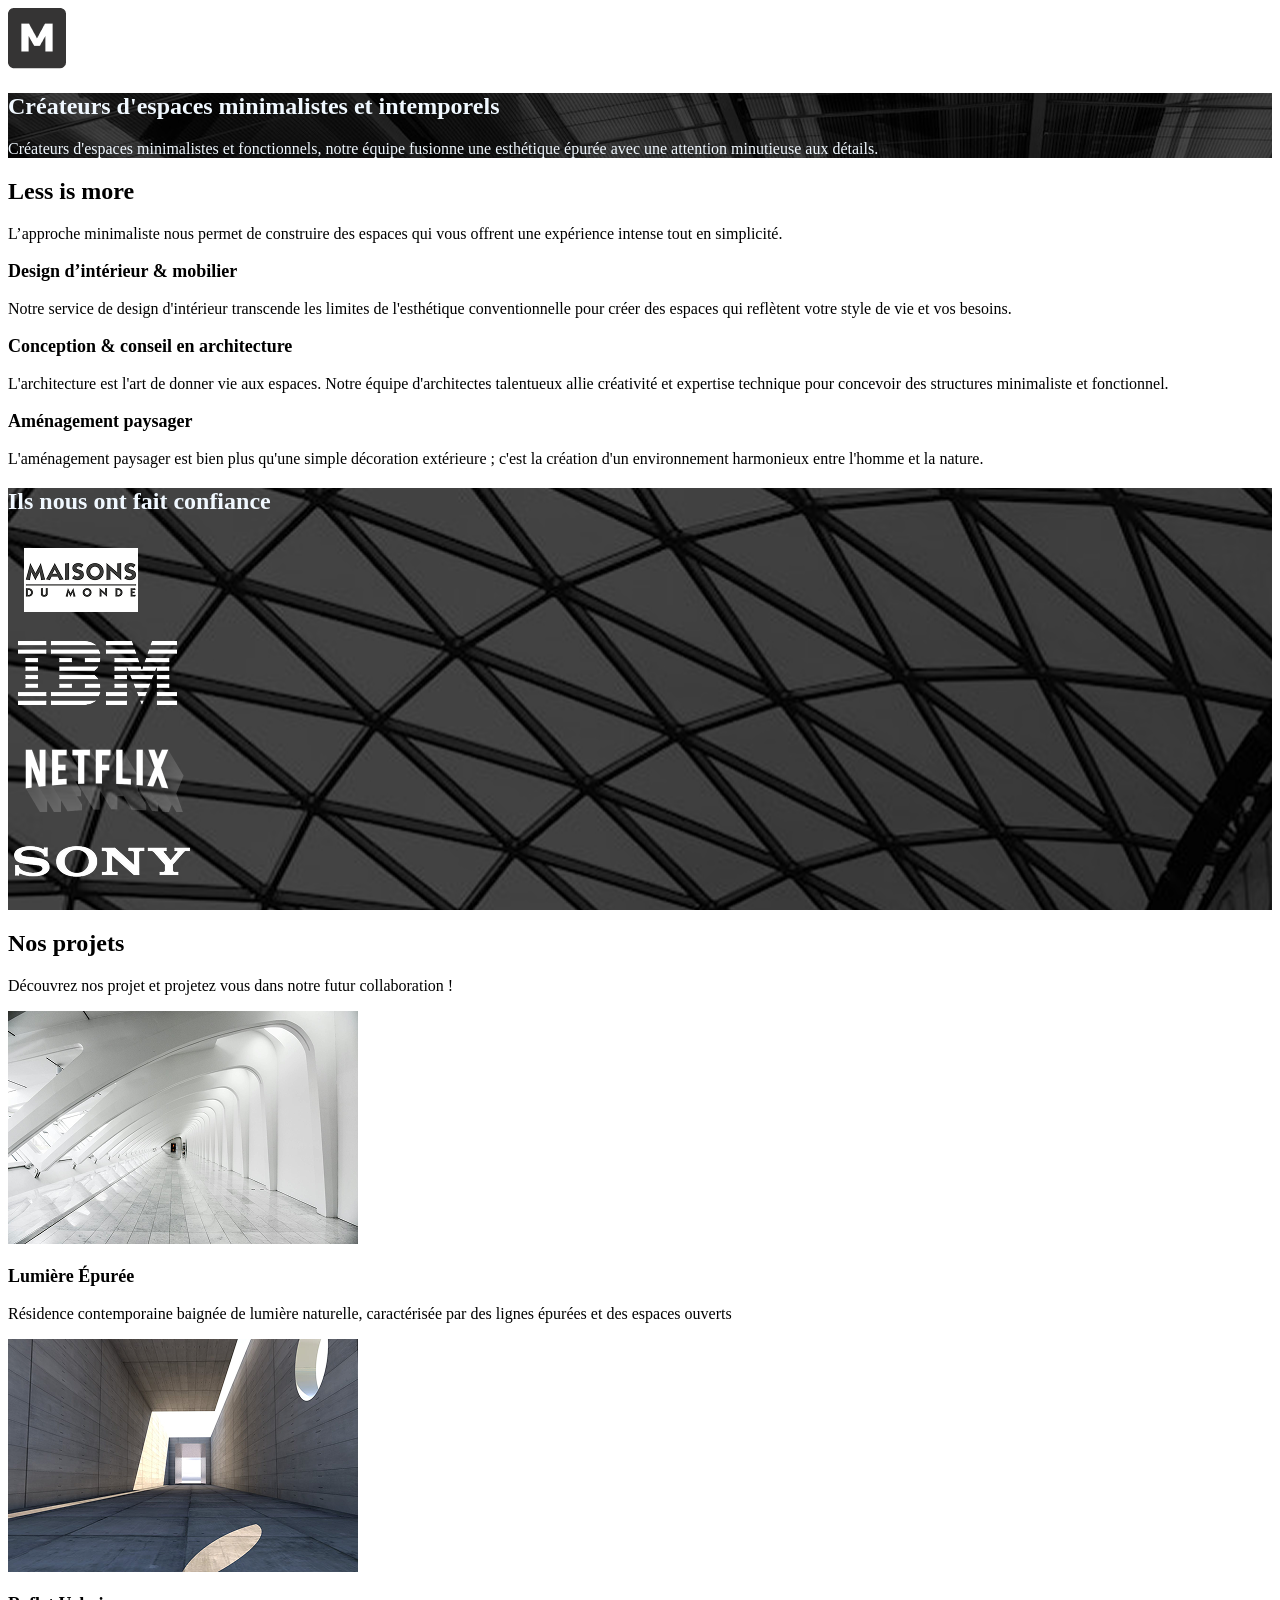
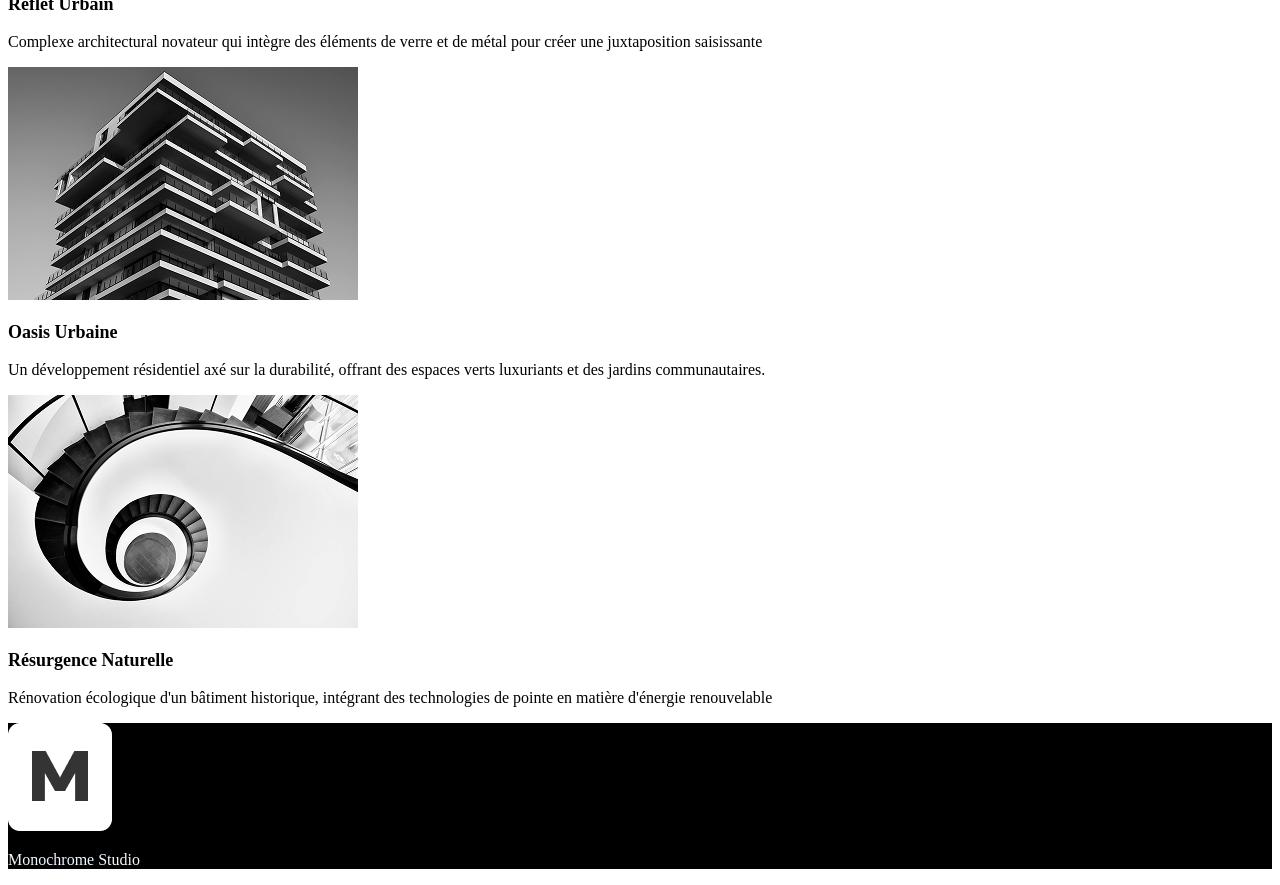
==== index.html @ 1856b346 "structure html" ====
<!DOCTYPE html>
<html lang="en">
<head>
    <meta charset="UTF-8">
    <meta name="viewport" content="width=device-width, initial-scale=1.0">
    <title>Document</title>
    <link rel="stylesheet" href="style.css">
</head>
<body>
    <header>
<img src="asset/logo-black.png" alt="">
<nav>
    <a href=""></a>
    <a href=""></a>
    <a href=""></a>
    <a href=""></a>
</nav>

    </header>

    <main>
        <!--1-->
 <section class="fond-image1">
        <h2 class="blanc">Créateurs d'espaces minimalistes et intemporels</h2>
        <p class="blanc">Créateurs d'espaces minimalistes et fonctionnels, notre équipe fusionne  une esthétique épurée avec une attention minutieuse aux détails.</p>
</section>
<!--2-->
<section>
<h2>Less is more</h2>
<p>L’approche minimaliste nous permet de construire des espaces qui vous offrent une expérience intense tout en simplicité.</p>
<div>
    <h3>Design d’intérieur & mobilier</h3>
    <p>Notre service de design d'intérieur transcende les limites de  l'esthétique conventionnelle pour créer des espaces qui reflètent votre  style de vie et vos besoins. </p>
    <a href=""></a>
</div>
<div>
    <h3>Conception & conseil en architecture</h3>
    <p>L'architecture est l'art de donner vie aux espaces. Notre équipe  d'architectes talentueux allie créativité et expertise technique pour  concevoir des structures minimaliste et fonctionnel.</p>
    <a href=""></a>
</div>
<div>
    <h3>Aménagement paysager</h3>
    <p>L'aménagement paysager est bien plus qu'une simple décoration extérieure  ; c'est la création d'un environnement harmonieux entre l'homme et la  nature. </p>
    <a href=""></a>
</div>
</section>
<!--3-->
<section class="fond-image2">
    <h2 class="blanc">Ils nous ont fait confiance</h2>
    <div>
        <img src="asset/maison-du-monde.png" alt="">
    </div>
    <div>
        <img src="asset/ibm.png" alt="">
    </div>
    <div>
        <img src="asset/netflix.png" alt="">
    </div>
    <div>
        <img src="asset/sony.png" alt="">
    </div>
    <a href=""></a>
</section>
<!--4-->
<section>
<h2>Nos projets</h2>
<p>Découvrez nos projet et projetez vous dans notre futur collaboration !</p>
<div>
    <img src="asset/img-galerie-1.png" alt="">
    <h3>Lumière Épurée</h3>
    <p>Résidence contemporaine baignée de lumière naturelle, caractérisée par des lignes épurées et des espaces ouverts</p>
</div>
<div>
    <img src="asset/img-galerie-2.png" alt="">
    <h3>Reflet Urbain</h3>
    <p>Complexe architectural novateur qui intègre des éléments de verre et de métal pour créer une juxtaposition saisissante</p>
</div>
<div>
    <img src="asset/img-galerie-3.png" alt="">
    <h3>Oasis Urbaine</h3>
    <p>Un développement résidentiel axé sur la durabilité, offrant des espaces verts luxuriants et des jardins communautaires.</p>
</div>
<div>
    <img src="asset/img-galerie-4.png" alt="">
    <h3>Résurgence Naturelle</h3>
    <p>Rénovation écologique d'un bâtiment historique, intégrant des technologies de pointe en matière d'énergie renouvelable</p>
</div>
</section>
    </main>

    <footer>
<img src="asset/logo-white.png" alt="">
<p class="blanc">Monochrome Studio</p>
<a href=""></a>
    </footer>
</body>
</html>
---- style.css ----
.blanc{
    color: aliceblue;
}
h3{
font-size: large;
}
.fond-image1{
    background-image: url(asset/bg-image-hero.png);
}
.fond-image2{
    background-image: url(asset/bg-image-2.png);
}
footer{
    background-color: black;
}
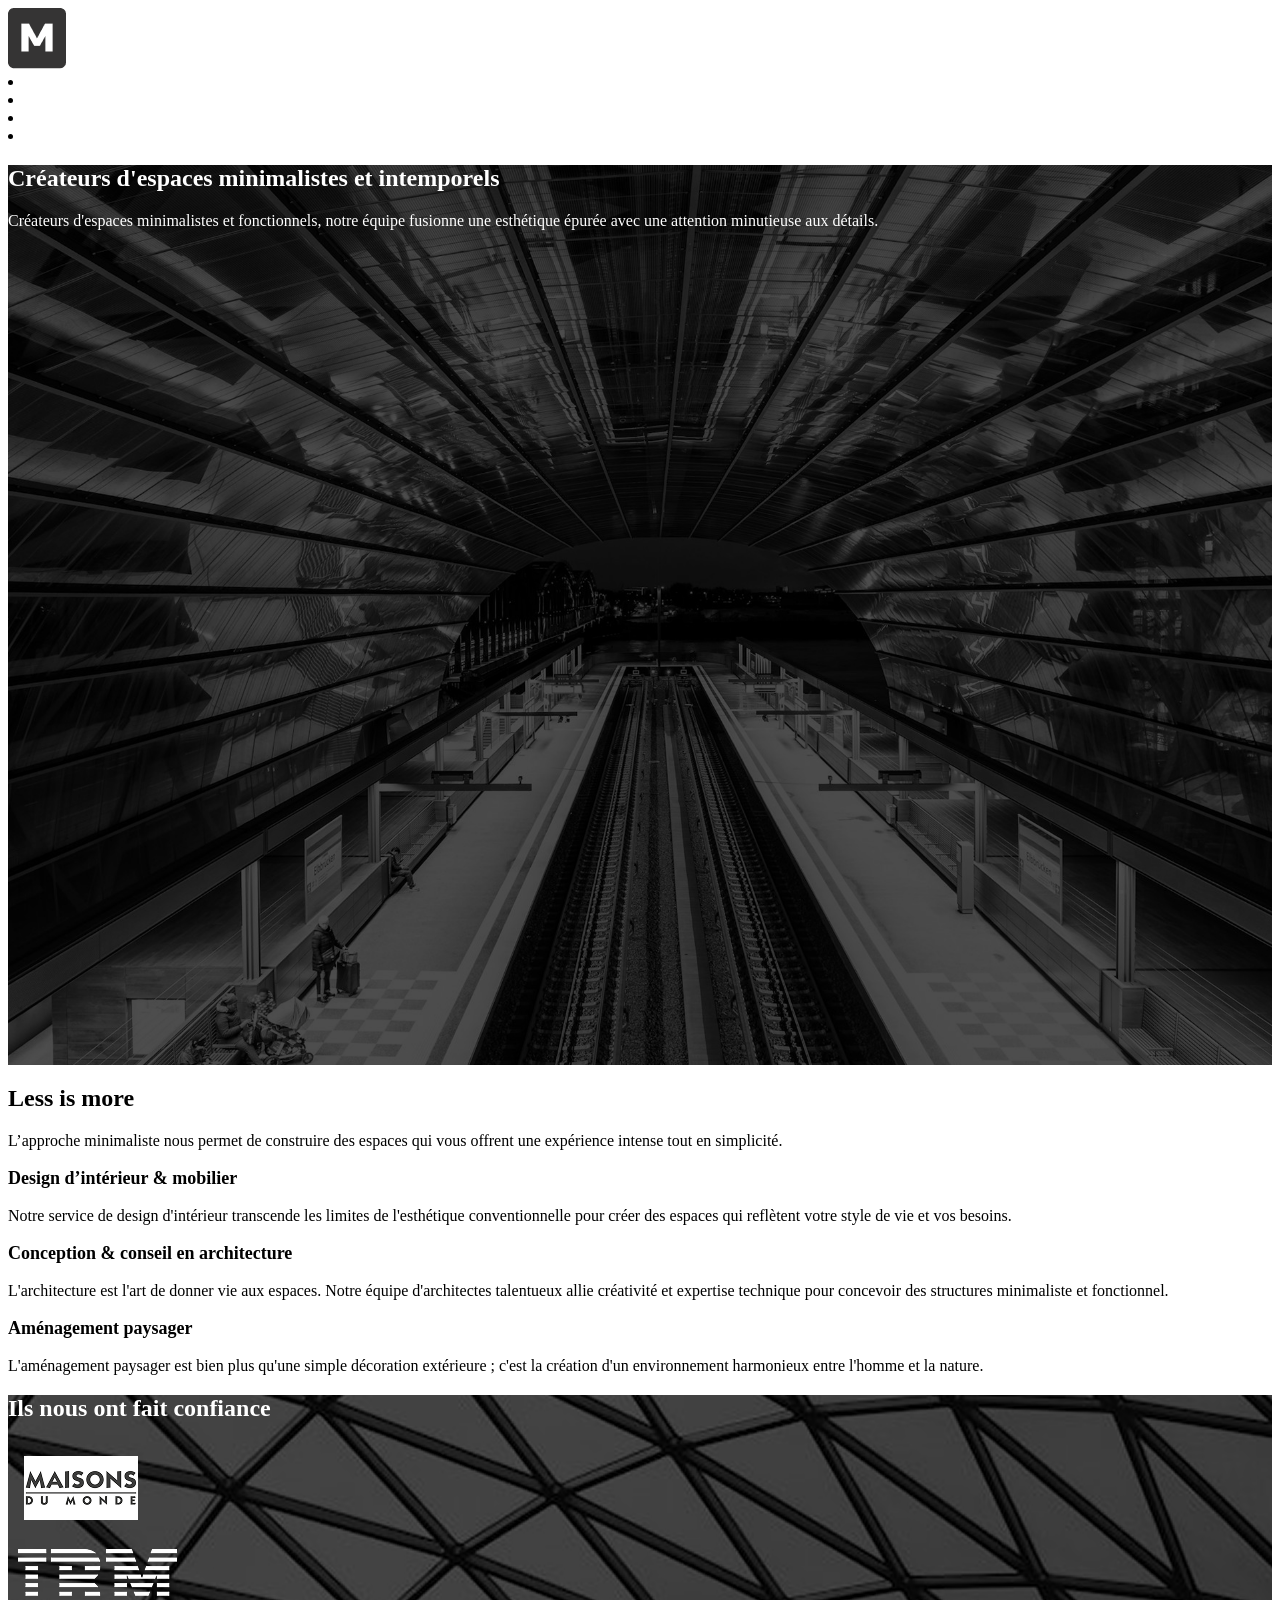
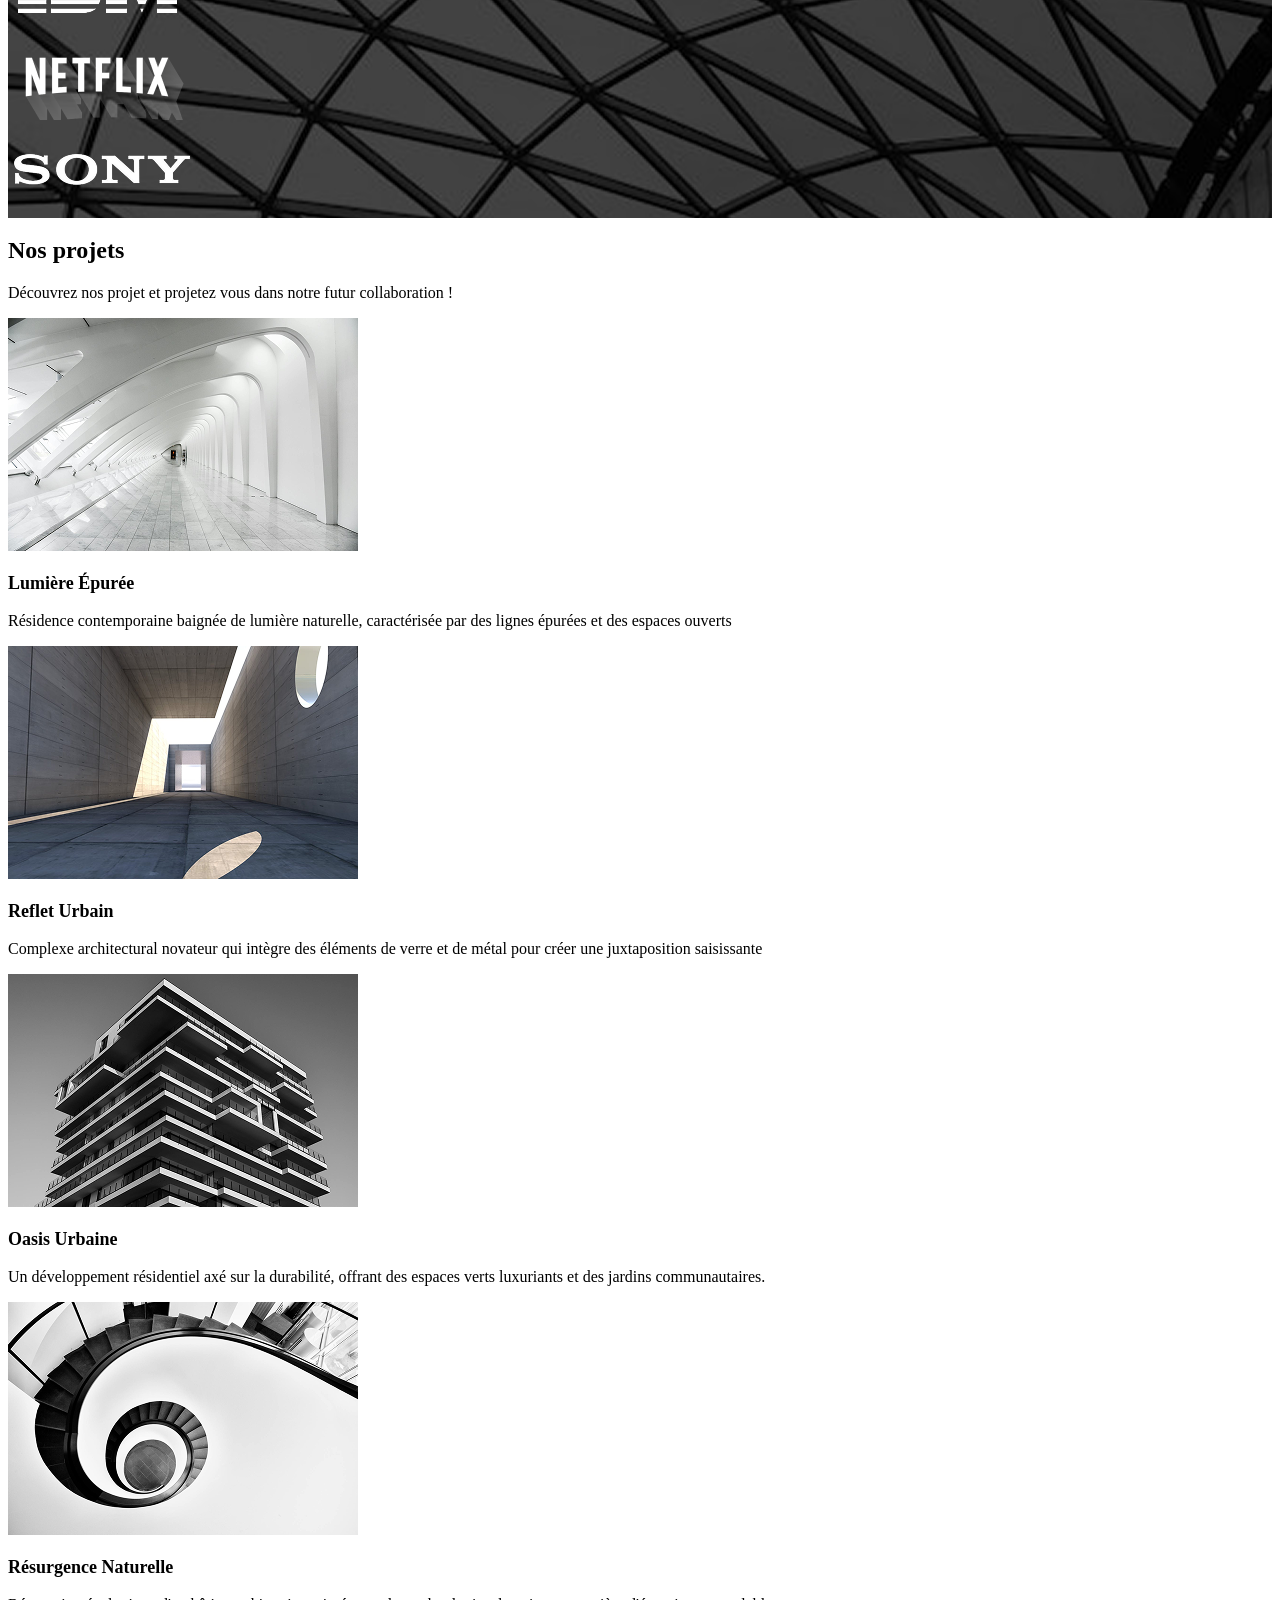
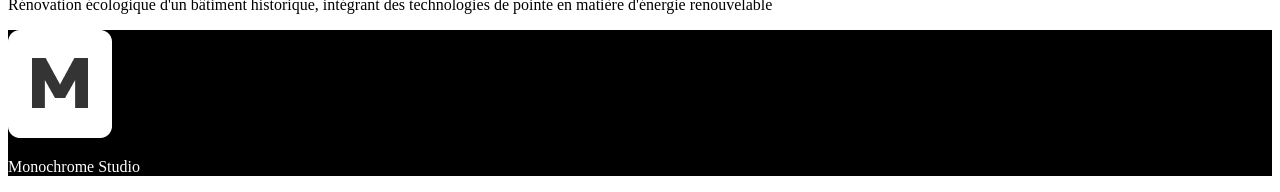
==== commit 26bf98d5: "deuxieme page" ====
--- a/index.html
+++ b/index.html
@@ -10,10 +10,10 @@
     <header>
 <img src="asset/logo-black.png" alt="">
 <nav>
-    <a href=""></a>
-    <a href=""></a>
-    <a href=""></a>
-    <a href=""></a>
+    <li><a href=""></a></li>
+   <li><a href=""></a></li>
+    <li><a href=""></a></li>
+   <li><a href=""></a></li>
 </nav>
 
     </header>
@@ -66,7 +66,9 @@
 <h2>Nos projets</h2>
 <p>Découvrez nos projet et projetez vous dans notre futur collaboration !</p>
 <div>
+    <a href="lumiereEpuree.html" target="_blank">
     <img src="asset/img-galerie-1.png" alt="">
+    </a>
     <h3>Lumière Épurée</h3>
     <p>Résidence contemporaine baignée de lumière naturelle, caractérisée par des lignes épurées et des espaces ouverts</p>
 </div>
--- a/style.css
+++ b/style.css
@@ -1,11 +1,14 @@
 .blanc{
-    color: aliceblue;
+    color: white;
 }
 h3{
 font-size: large;
 }
 .fond-image1{
     background-image: url(asset/bg-image-hero.png);
+    background-size: cover;
+    background-repeat: no-repeat;
+    height: 100vh;/*100% de la hauteur de l'écran*/
 }
 .fond-image2{
     background-image: url(asset/bg-image-2.png);
@@ -13,3 +16,4 @@
 footer{
     background-color: black;
 }
+
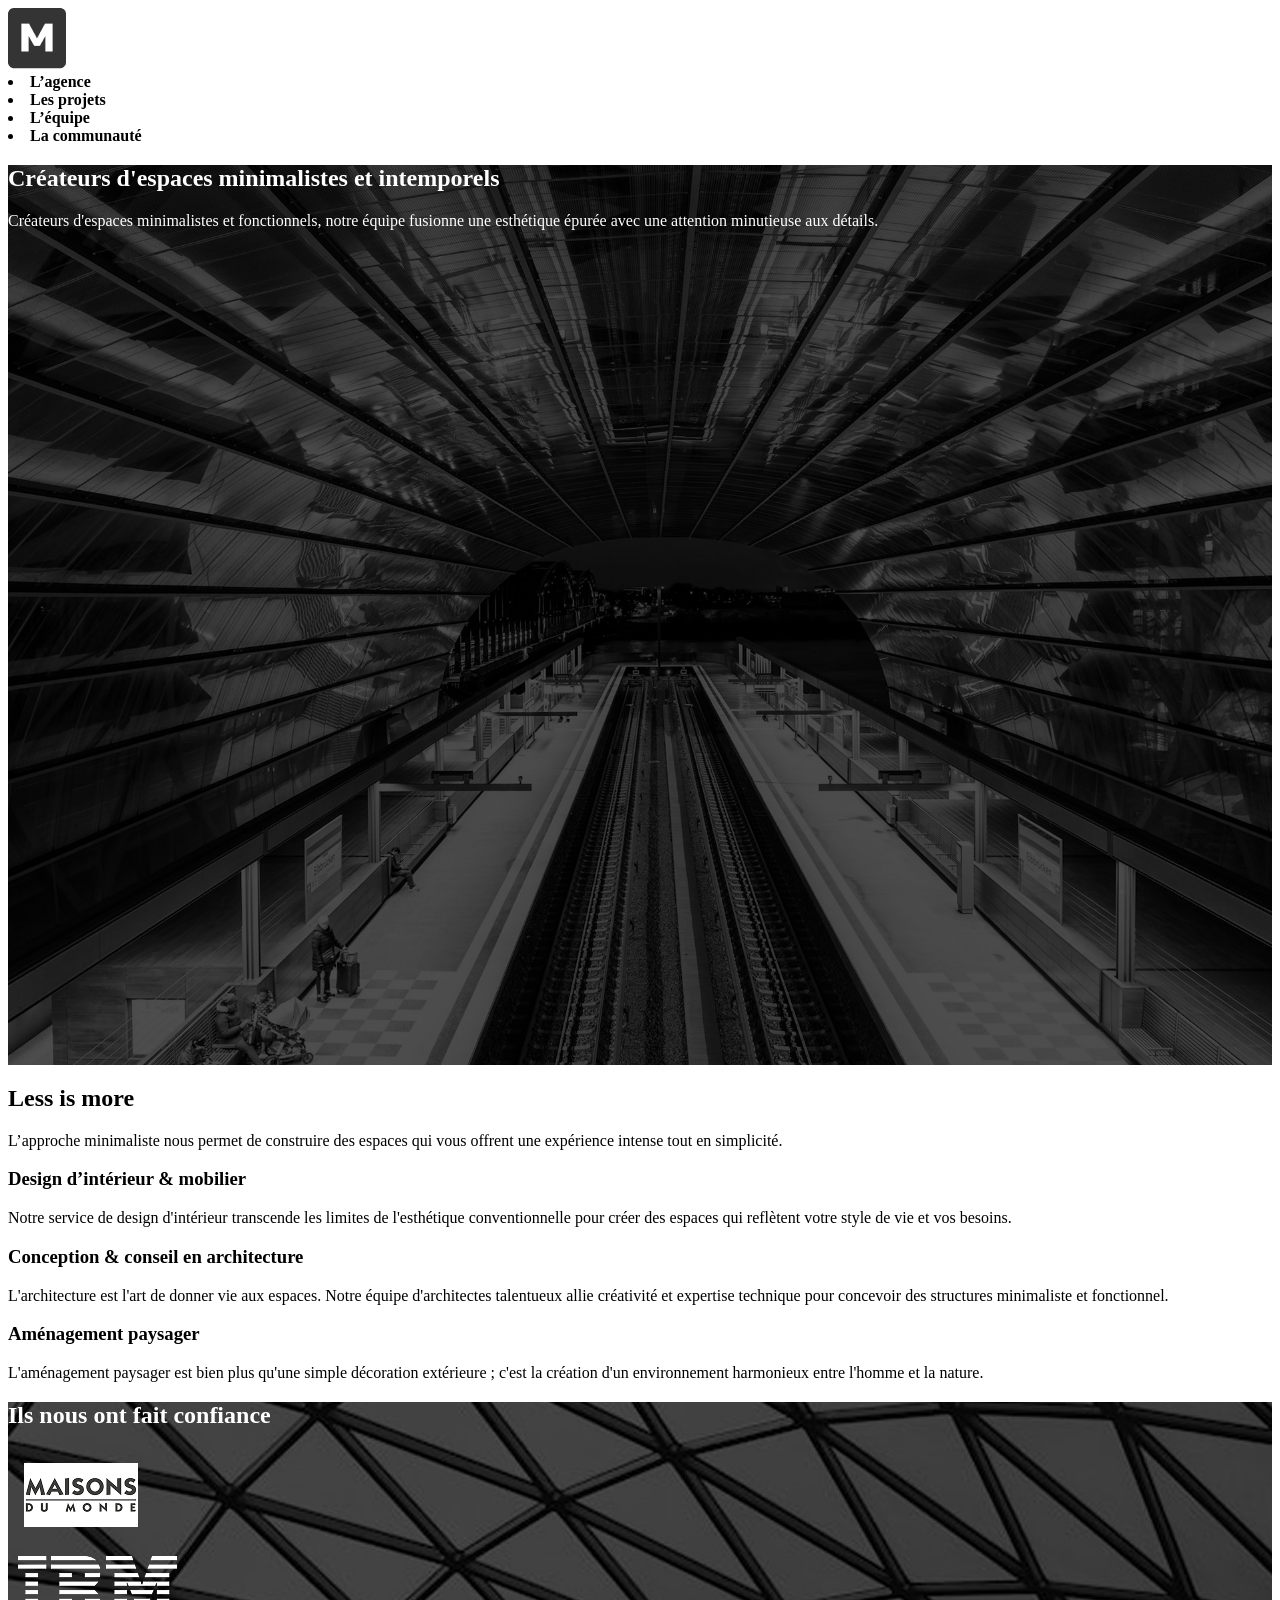
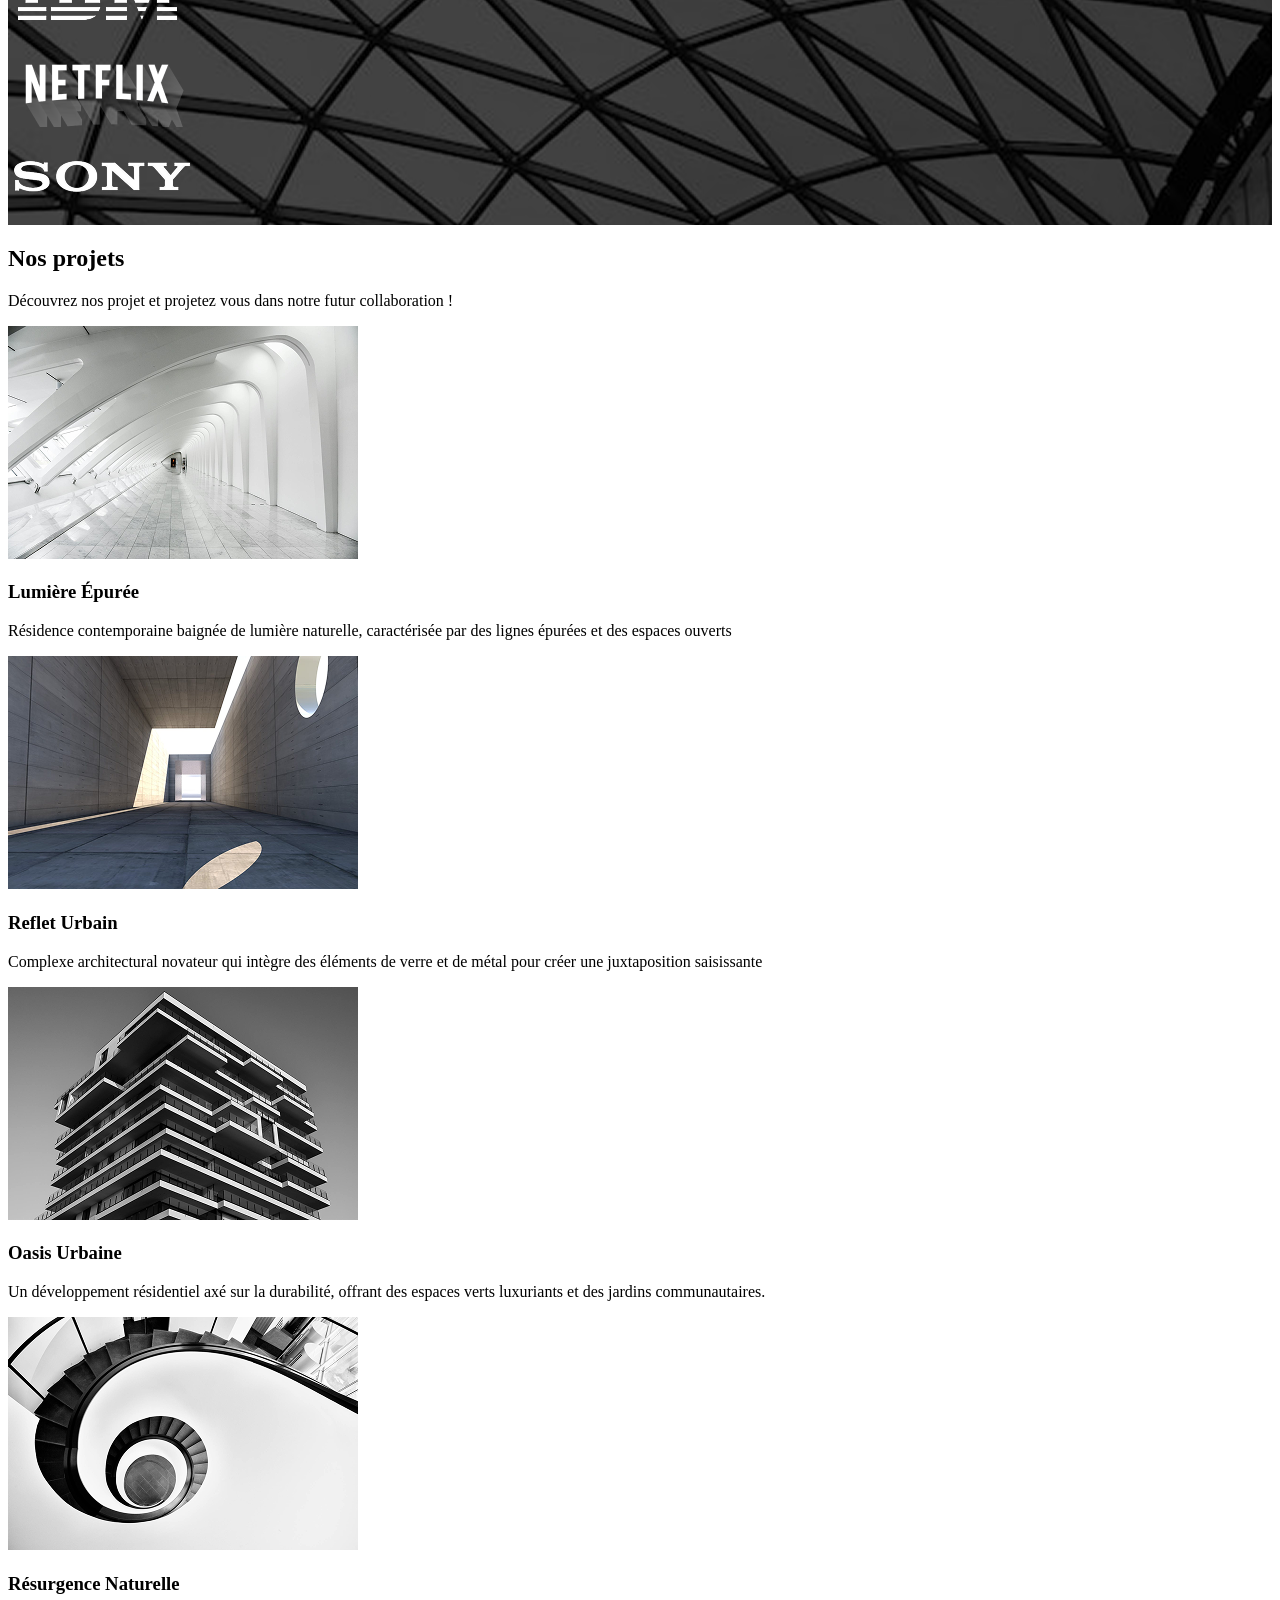
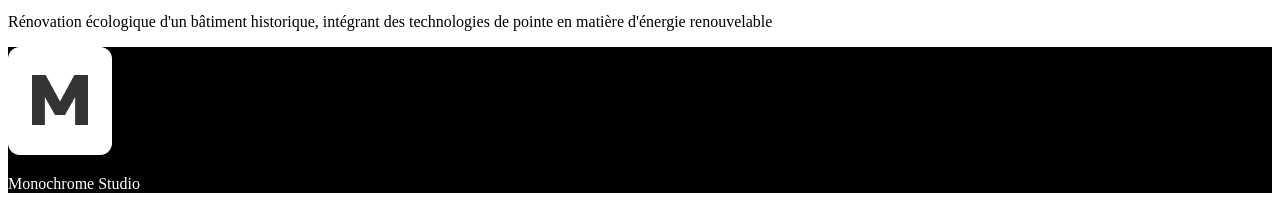
==== commit 37c14c08: "mis a jour 01/04/2026 12h44" ====
--- a/index.html
+++ b/index.html
@@ -7,24 +7,28 @@
     <link rel="stylesheet" href="style.css">
 </head>
 <body>
+    <!--en-tête-->
     <header>
 <img src="asset/logo-black.png" alt="">
 <nav>
-    <li><a href=""></a></li>
-   <li><a href=""></a></li>
-    <li><a href=""></a></li>
-   <li><a href=""></a></li>
+    <li><a href="" class="lien-noir">L’agence</a></li>
+   <li><a href="#projet" class="lien-noir">Les projets</a></li>
+    <li><a href=""class="lien-noir">L’équipe</a></li>
+   <li><a href=""class="lien-noir">La communauté</a></li>
 </nav>
 
     </header>
 
+<!--corps principal-->
     <main>
-        <!--1-->
+
+        <!--premiére section (1)-->
  <section class="fond-image1">
         <h2 class="blanc">Créateurs d'espaces minimalistes et intemporels</h2>
         <p class="blanc">Créateurs d'espaces minimalistes et fonctionnels, notre équipe fusionne  une esthétique épurée avec une attention minutieuse aux détails.</p>
 </section>
-<!--2-->
+
+<!--deuxiéme section (2)-->
 <section>
 <h2>Less is more</h2>
 <p>L’approche minimaliste nous permet de construire des espaces qui vous offrent une expérience intense tout en simplicité.</p>
@@ -44,7 +48,7 @@
     <a href=""></a>
 </div>
 </section>
-<!--3-->
+<!--troisiéme section (3)-->
 <section class="fond-image2">
     <h2 class="blanc">Ils nous ont fait confiance</h2>
     <div>
@@ -61,9 +65,10 @@
     </div>
     <a href=""></a>
 </section>
-<!--4-->
+
+<!--quatriéme section (4)-->
 <section>
-<h2>Nos projets</h2>
+<h2 id="projet">Nos projets</h2>
 <p>Découvrez nos projet et projetez vous dans notre futur collaboration !</p>
 <div>
     <a href="lumiereEpuree.html" target="_blank">
@@ -90,6 +95,7 @@
 </section>
     </main>
 
+<!--bas de la page-->
     <footer>
 <img src="asset/logo-white.png" alt="">
 <p class="blanc">Monochrome Studio</p>
--- a/style.css
+++ b/style.css
@@ -1,19 +1,36 @@
+/*couleur texte en blanc pour ce qui on un fond noir*/
 .blanc{
     color: white;
 }
+/*mettre en gras les titre h3*/
 h3{
-font-size: large;
+font-weight: 600;
 }
+/*une classe pour mettre une spécifique image en fond et la modifier de taille*/
 .fond-image1{
     background-image: url(asset/bg-image-hero.png);
     background-size: cover;
     background-repeat: no-repeat;
     height: 100vh;/*100% de la hauteur de l'écran*/
 }
+/*une classe pour mettre une spécifique image en fond*/
 .fond-image2{
     background-image: url(asset/bg-image-2.png);
 }
+/*mettre en bas un fond noir*/
 footer{
     background-color: black;
 }
-
+/*modifier la taille de l'image*/
+.image-lumiere
+{
+    width: 100vh;
+}
+/*mettre des lien en noir gras comme une écriture normal*/
+.lien-noir
+{
+    color: black;
+    font-style: normal;
+    text-decoration-line: none;
+    font-weight: 600;
+}
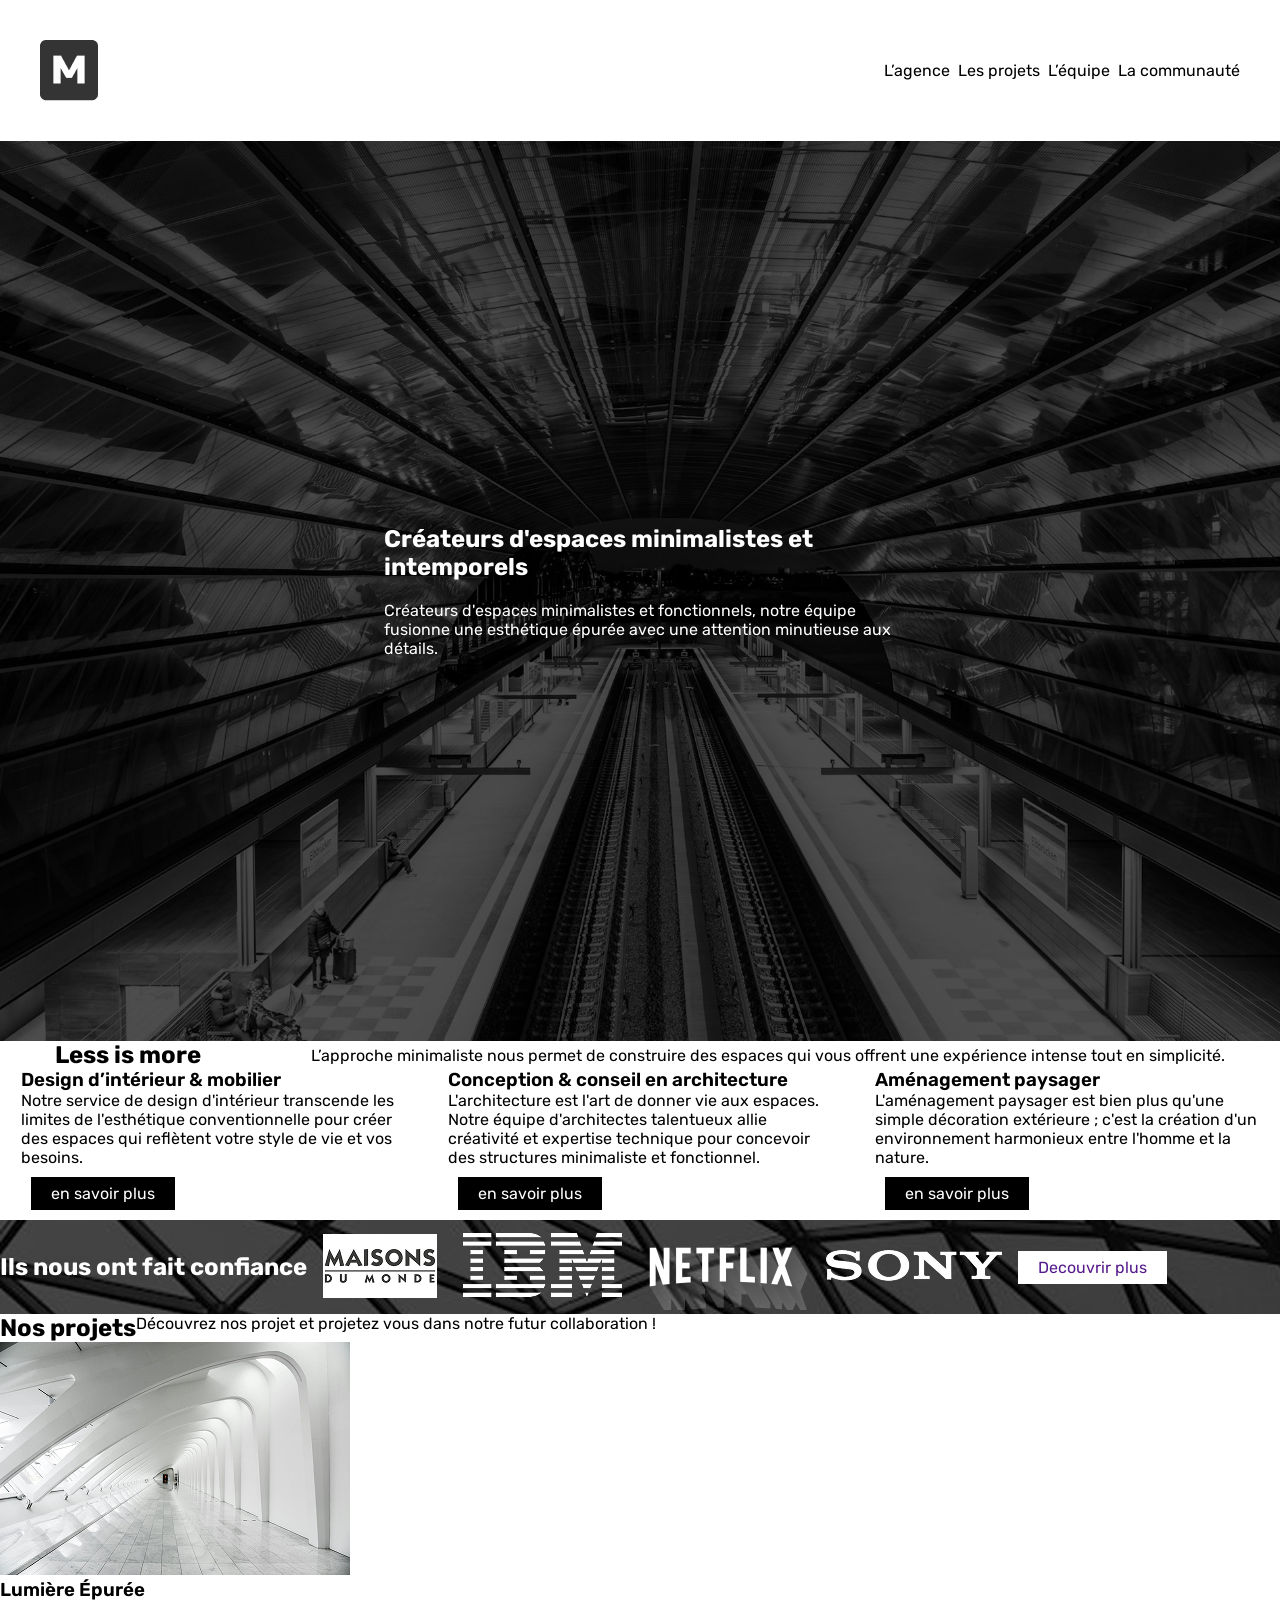
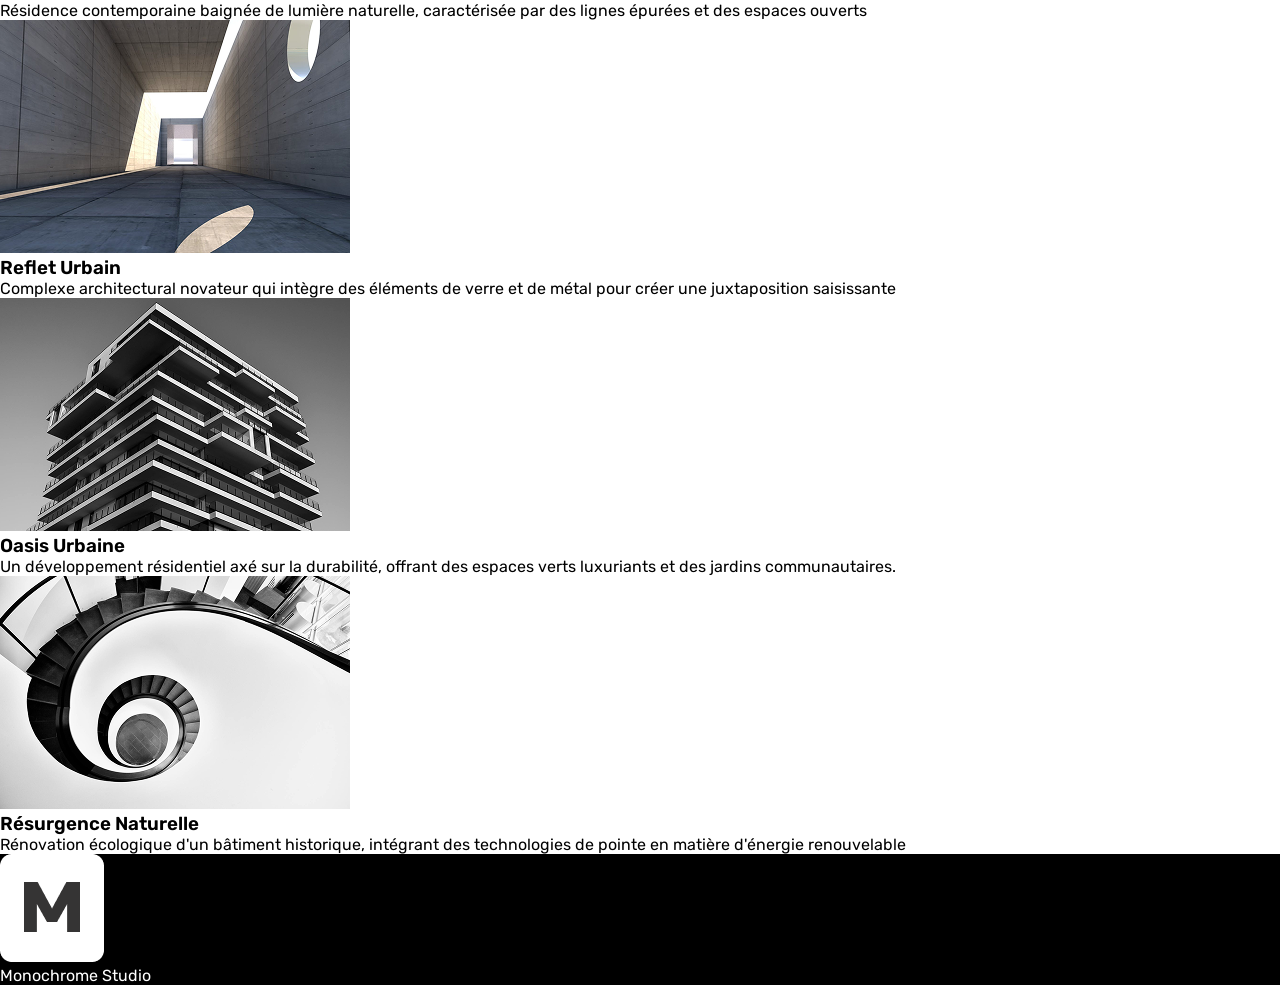
==== commit 137998c9: "maj" ====
--- a/index.html
+++ b/index.html
@@ -8,13 +8,13 @@
 </head>
 <body>
     <!--en-tête-->
-    <header>
+    <header class="flex space-between align-center p-40">
 <img src="asset/logo-black.png" alt="">
-<nav>
-    <li><a href="" class="lien-noir">L’agence</a></li>
-   <li><a href="#projet" class="lien-noir">Les projets</a></li>
-    <li><a href=""class="lien-noir">L’équipe</a></li>
-   <li><a href=""class="lien-noir">La communauté</a></li>
+<nav class="flex gap-8">
+    <a href="" class="black">L’agence</a>
+   <a href="#projet" class="black">Les projets</a>
+    <a href=""class="black">L’équipe</a>
+   <a href=""class="black">La communauté</a>
 </nav>
 
     </header>
@@ -23,51 +23,54 @@
     <main>
 
         <!--premiére section (1)-->
- <section class="fond-image1">
-        <h2 class="blanc">Créateurs d'espaces minimalistes et intemporels</h2>
+ <section class="fond-image1 flex align-center justify-center">
+    <div class="w-40">
+        <h2 class="blanc mb-20">Créateurs d'espaces minimalistes et intemporels</h2>
         <p class="blanc">Créateurs d'espaces minimalistes et fonctionnels, notre équipe fusionne  une esthétique épurée avec une attention minutieuse aux détails.</p>
+    </div>
 </section>
 
 <!--deuxiéme section (2)-->
-<section>
+<section class="flex align-center justify-center space-around">
 <h2>Less is more</h2>
 <p>L’approche minimaliste nous permet de construire des espaces qui vous offrent une expérience intense tout en simplicité.</p>
-<div>
+<div class="w-30">
     <h3>Design d’intérieur & mobilier</h3>
     <p>Notre service de design d'intérieur transcende les limites de  l'esthétique conventionnelle pour créer des espaces qui reflètent votre  style de vie et vos besoins. </p>
-    <a href=""></a>
+    <a href="" class="btn blanc fond-btn-noir"> en savoir plus</a>
 </div>
-<div>
+<div class="w-30">
     <h3>Conception & conseil en architecture</h3>
     <p>L'architecture est l'art de donner vie aux espaces. Notre équipe  d'architectes talentueux allie créativité et expertise technique pour  concevoir des structures minimaliste et fonctionnel.</p>
-    <a href=""></a>
+    <a href="" class="btn blanc fond-btn-noir">en savoir plus</a>
 </div>
-<div>
+<div class="w-30">
     <h3>Aménagement paysager</h3>
     <p>L'aménagement paysager est bien plus qu'une simple décoration extérieure  ; c'est la création d'un environnement harmonieux entre l'homme et la  nature. </p>
-    <a href=""></a>
+    <a href="" class="btn blanc fond-btn-noir">en savoir plus</a>
 </div>
 </section>
+
 <!--troisiéme section (3)-->
-<section class="fond-image2">
+<section class="fond-image2 flex align-center ">
     <h2 class="blanc">Ils nous ont fait confiance</h2>
     <div>
-        <img src="asset/maison-du-monde.png" alt="">
+        <img src="asset/maison-du-monde.png" alt="" class="w-100">
     </div>
     <div>
-        <img src="asset/ibm.png" alt="">
+        <img src="asset/ibm.png" alt=""class="w-100">
     </div>
     <div>
-        <img src="asset/netflix.png" alt="">
+        <img src="asset/netflix.png" alt=""class="w-100">
     </div>
     <div>
-        <img src="asset/sony.png" alt="">
+        <img src="asset/sony.png" alt=""class="w-100">
     </div>
-    <a href=""></a>
+    <a href="" class="btn fond-btn-blanc">Decouvrir plus</a>
 </section>
 
 <!--quatriéme section (4)-->
-<section>
+<section class="flex">
 <h2 id="projet">Nos projets</h2>
 <p>Découvrez nos projet et projetez vous dans notre futur collaboration !</p>
 <div>
--- a/style.css
+++ b/style.css
@@ -1,3 +1,10 @@
+@import url('https://fonts.googleapis.com/css2?family=Rubik:ital,wght@0,300..900;1,300..900&display=swap');
+*{
+    margin: 0;
+    padding: 0;
+    box-sizing: border-box;
+    font-family: "Rubik", sans-serif;
+}
 /*couleur texte en blanc pour ce qui on un fond noir*/
 .blanc{
     color: white;
@@ -33,4 +40,66 @@
     font-style: normal;
     text-decoration-line: none;
     font-weight: 600;
+}
+/*Flex BOX*/
+.flex{
+    display: flex;
+    flex-wrap: wrap;
+}
+.space-between{
+    justify-content: space-between;
+}
+.gap-8{
+    gap: 8px;
+}
+.align-center{
+    align-items: center;
+}
+.justify-center{
+    justify-content: center;
+}
+.space-around{
+    justify-content: space-around;
+}
+.wrap{
+    flex-wrap: wrap;
+}
+/*Texte*/
+a{
+    text-decoration: none;
+}
+.black{
+    color: black;
+}
+/*Marging & Padding*/
+.p-40{
+    padding: 40px;
+}
+.mb-20{
+    margin-bottom: 20px;
+}
+
+/*Taille*/
+.w-40{
+    width: 40%;
+}
+.w-30{
+    width: 30%;
+}
+.w-100{
+    width: 100%;
+}
+
+/*bouton*/
+.btn{
+    padding: 7px 20px;
+    display: inline-block;
+    text-decoration: none;
+    margin: 10px;
+}
+.fond-btn-noir{
+    background-color: black;
+}
+.fond-btn-blanc{
+    background-color: white;
 }
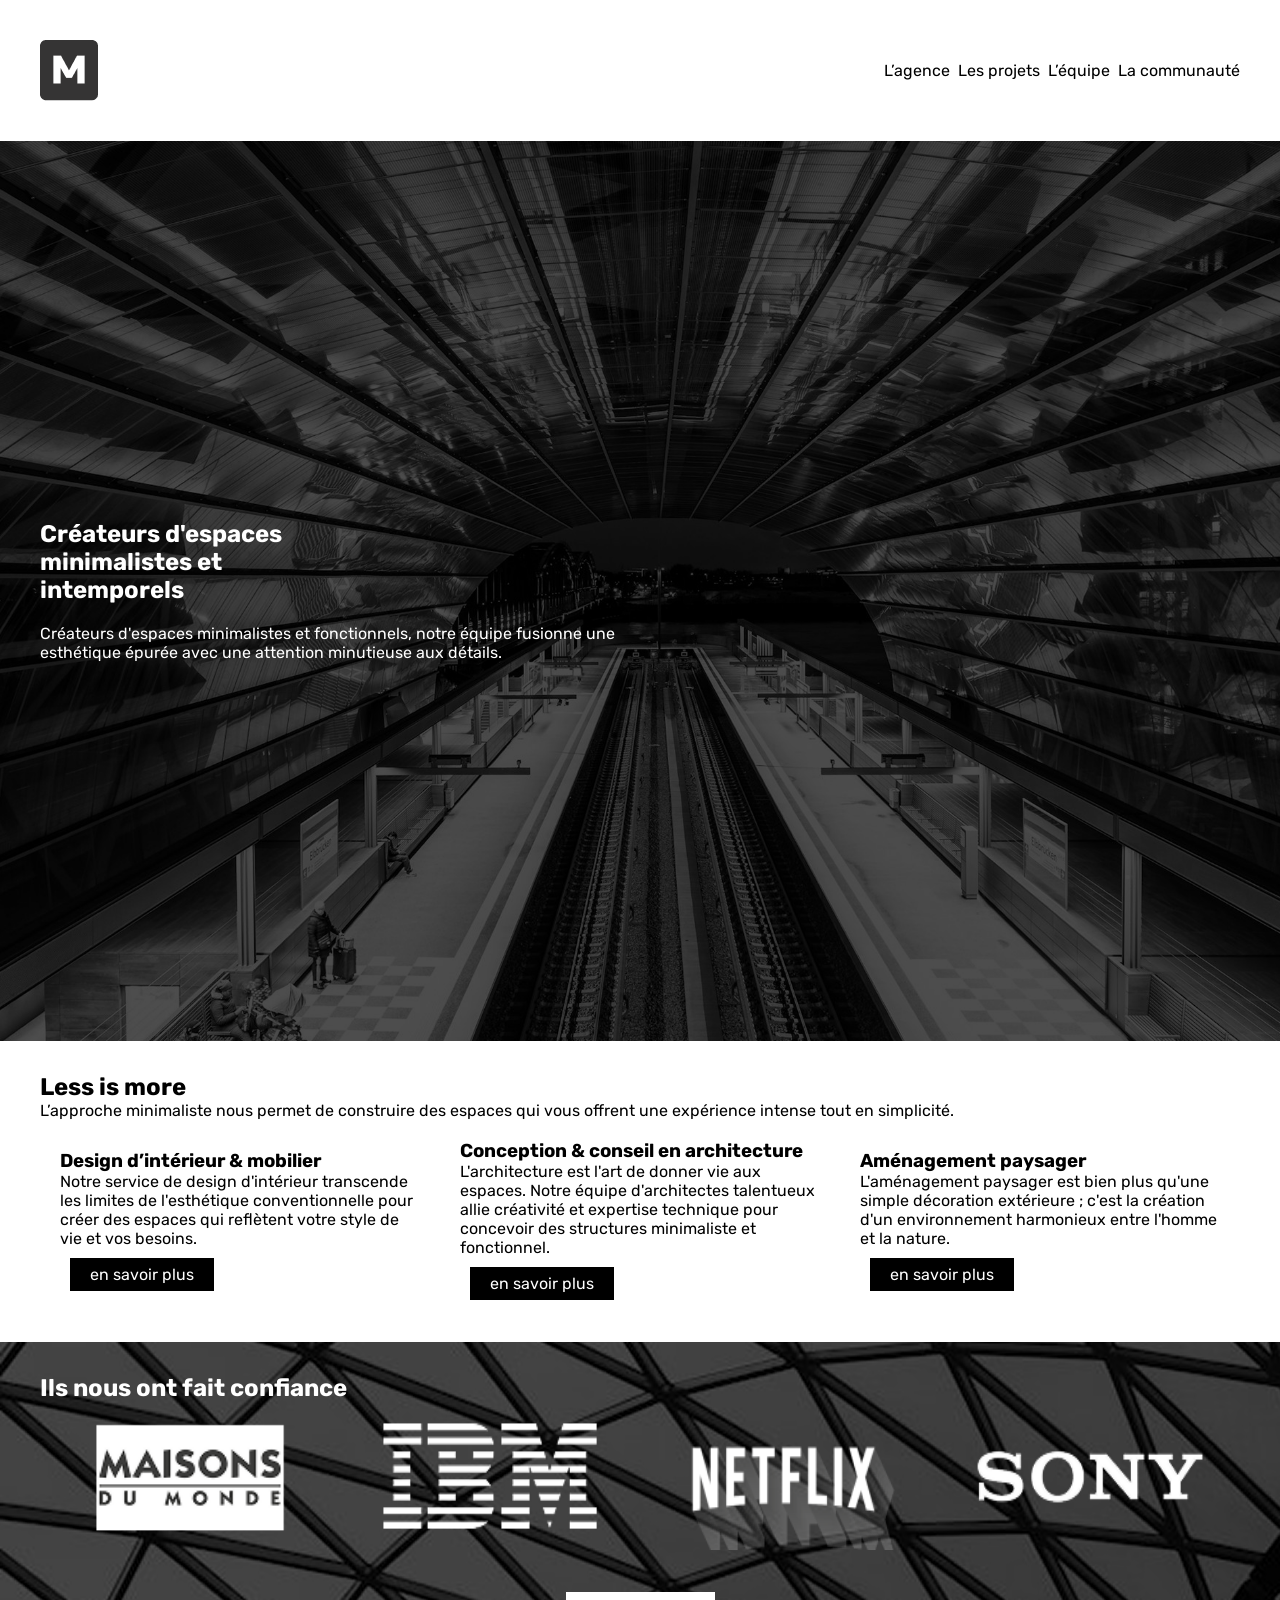
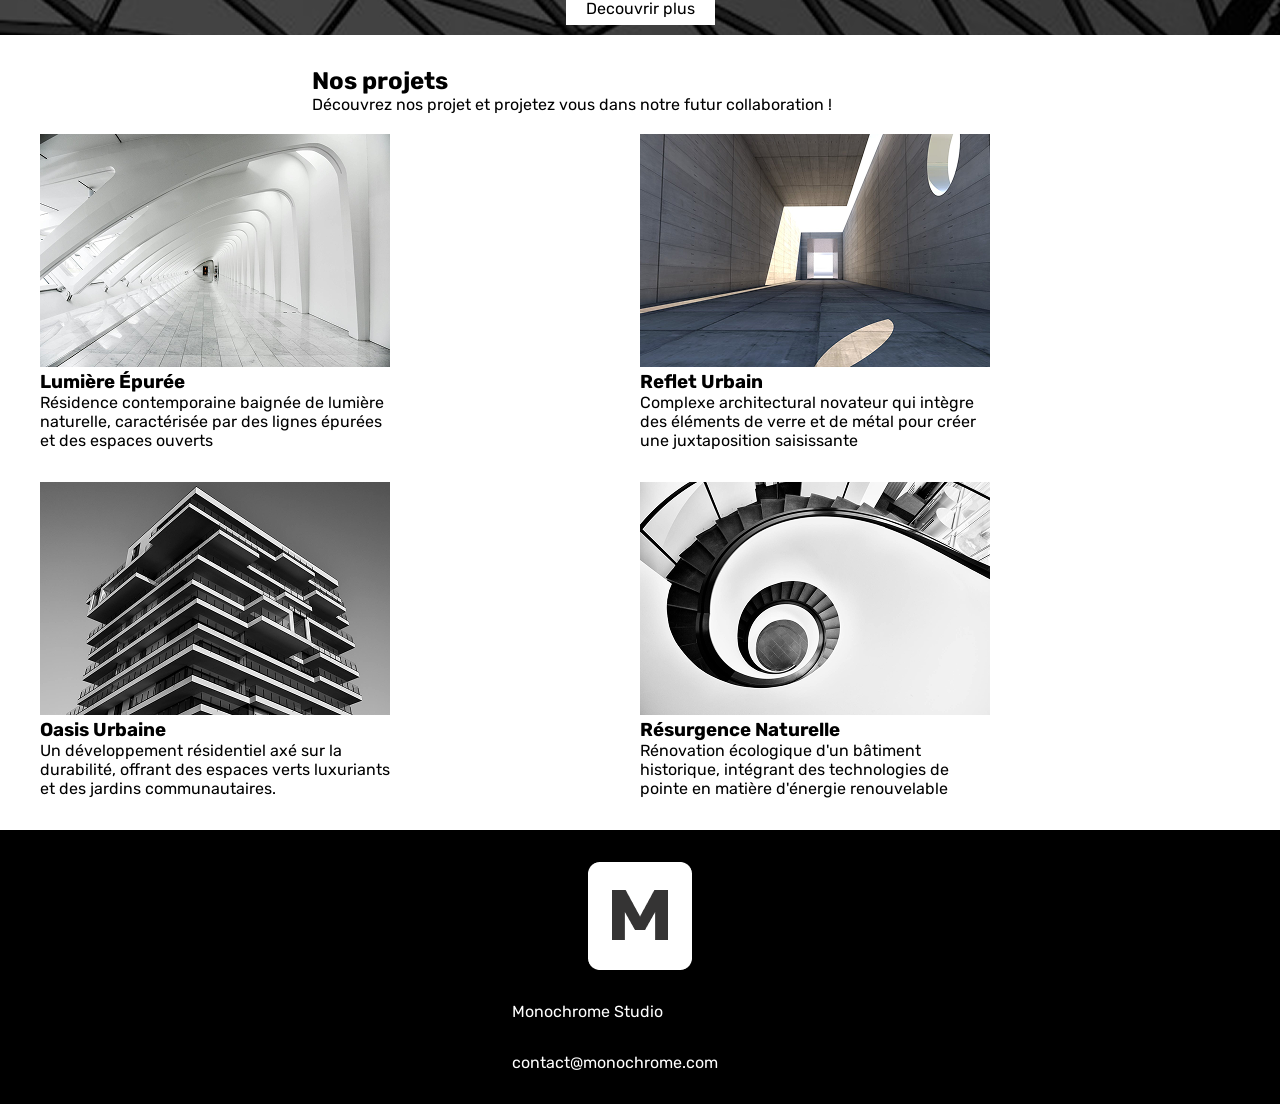
==== commit e5568157: "maj(matin 08/04/2026)" ====
--- a/index.html
+++ b/index.html
@@ -24,16 +24,18 @@
 
         <!--premiére section (1)-->
  <section class="fond-image1 flex align-center justify-center">
-    <div class="w-40">
-        <h2 class="blanc mb-20">Créateurs d'espaces minimalistes et intemporels</h2>
-        <p class="blanc">Créateurs d'espaces minimalistes et fonctionnels, notre équipe fusionne  une esthétique épurée avec une attention minutieuse aux détails.</p>
+    <div class="w-40 container-1200">
+        <div class="w-50">
+        <h2 class="blanc mb-20 w-50">Créateurs d'espaces minimalistes et intemporels</h2>
+    </div>
+        <p class="blanc w-50">Créateurs d'espaces minimalistes et fonctionnels, notre équipe fusionne  une esthétique épurée avec une attention minutieuse aux détails.</p>
     </div>
 </section>
 
 <!--deuxiéme section (2)-->
-<section class="flex align-center justify-center space-around">
-<h2>Less is more</h2>
-<p>L’approche minimaliste nous permet de construire des espaces qui vous offrent une expérience intense tout en simplicité.</p>
+<section class="flex align-center justify-center space-around container-1200 pt-32 pb-32">
+<h2 class="w-100">Less is more</h2>
+<p class="w-100 mb-20">L’approche minimaliste nous permet de construire des espaces qui vous offrent une expérience intense tout en simplicité.</p>
 <div class="w-30">
     <h3>Design d’intérieur & mobilier</h3>
     <p>Notre service de design d'intérieur transcende les limites de  l'esthétique conventionnelle pour créer des espaces qui reflètent votre  style de vie et vos besoins. </p>
@@ -52,57 +54,59 @@
 </section>
 
 <!--troisiéme section (3)-->
-<section class="fond-image2 flex align-center ">
-    <h2 class="blanc">Ils nous ont fait confiance</h2>
-    <div>
-        <img src="asset/maison-du-monde.png" alt="" class="w-100">
+<section class="fond-image2 flex align-center space-between pt-32">
+    <div class="flex container-1200 space-around mb-32">
+         <h2 class="blanc w-100">Ils nous ont fait confiance</h2>
+        <img src="asset/maison-du-monde.png" alt="" class="w-20">
+        <img src="asset/ibm.png" alt=""class="w-20">
+        <img src="asset/netflix.png" alt=""class="w-20">
+        <img src="asset/sony.png" alt=""class="w-20">
+      
     </div>
-    <div>
-        <img src="asset/ibm.png" alt=""class="w-100">
+    <div class="flex container-1200 align-center justify-center">
+    <a href="" class="btn fond-btn-blanc black">Decouvrir plus</a>
     </div>
-    <div>
-        <img src="asset/netflix.png" alt=""class="w-100">
-    </div>
-    <div>
-        <img src="asset/sony.png" alt=""class="w-100">
-    </div>
-    <a href="" class="btn fond-btn-blanc">Decouvrir plus</a>
 </section>
 
 <!--quatriéme section (4)-->
-<section class="flex">
-<h2 id="projet">Nos projets</h2>
-<p>Découvrez nos projet et projetez vous dans notre futur collaboration !</p>
-<div>
+<section class="flex justify-center container-1200 pt-32 pb-32">
+    <div class="flex mb-20">
+<h2 id="projet" class="w-100">Nos projets</h2>
+<p class="w-100">Découvrez nos projet et projetez vous dans notre futur collaboration !</p>
+</div>
+
+<div class="w-50 pb-32">
     <a href="lumiereEpuree.html" target="_blank">
     <img src="asset/img-galerie-1.png" alt="">
     </a>
     <h3>Lumière Épurée</h3>
-    <p>Résidence contemporaine baignée de lumière naturelle, caractérisée par des lignes épurées et des espaces ouverts</p>
+    <p class="w-60">Résidence contemporaine baignée de lumière naturelle, caractérisée par des lignes épurées et des espaces ouverts</p>
 </div>
-<div>
+<div class="w-50 pb-32">
     <img src="asset/img-galerie-2.png" alt="">
     <h3>Reflet Urbain</h3>
-    <p>Complexe architectural novateur qui intègre des éléments de verre et de métal pour créer une juxtaposition saisissante</p>
+    <p class="w-60">Complexe architectural novateur qui intègre des éléments de verre et de métal pour créer une juxtaposition saisissante</p>
 </div>
-<div>
+<div class="w-50">
     <img src="asset/img-galerie-3.png" alt="">
     <h3>Oasis Urbaine</h3>
-    <p>Un développement résidentiel axé sur la durabilité, offrant des espaces verts luxuriants et des jardins communautaires.</p>
+    <p class="w-60">Un développement résidentiel axé sur la durabilité, offrant des espaces verts luxuriants et des jardins communautaires.</p>
 </div>
-<div>
+<div class="w-50">
     <img src="asset/img-galerie-4.png" alt="">
     <h3>Résurgence Naturelle</h3>
-    <p>Rénovation écologique d'un bâtiment historique, intégrant des technologies de pointe en matière d'énergie renouvelable</p>
+    <p class="w-60">Rénovation écologique d'un bâtiment historique, intégrant des technologies de pointe en matière d'énergie renouvelable</p>
 </div>
 </section>
     </main>
 
 <!--bas de la page-->
-    <footer>
-<img src="asset/logo-white.png" alt="">
-<p class="blanc">Monochrome Studio</p>
-<a href=""></a>
+    <footer class="pt-32">
+        <div class="flex align-center justify-center flex-column">
+<img src="asset/logo-white.png" alt="" class="mb-32">
+<p class="blanc w-20 mb-32">Monochrome Studio</p>
+<a href="" class="w-20 decoration-none blanc mb-32">contact@monochrome.com</a>
+</div>
     </footer>
 </body>
 </html>
--- a/style.css
+++ b/style.css
@@ -5,14 +5,9 @@
     box-sizing: border-box;
     font-family: "Rubik", sans-serif;
 }
-/*couleur texte en blanc pour ce qui on un fond noir*/
-.blanc{
-    color: white;
-}
-/*mettre en gras les titre h3*/
-h3{
-font-weight: 600;
-}
+
+
+
 /*une classe pour mettre une spécifique image en fond et la modifier de taille*/
 .fond-image1{
     background-image: url(asset/bg-image-hero.png);
@@ -41,56 +36,147 @@
     text-decoration-line: none;
     font-weight: 600;
 }
-/*Flex BOX*/
+/*-----------------------------------------------
+Flex BOX
+-------------------------------------------------*/
+
 .flex{
     display: flex;
     flex-wrap: wrap;
 }
+
 .space-between{
     justify-content: space-between;
 }
+
 .gap-8{
     gap: 8px;
 }
+
 .align-center{
     align-items: center;
 }
+
 .justify-center{
     justify-content: center;
 }
+
 .space-around{
     justify-content: space-around;
 }
-.wrap{
-    flex-wrap: wrap;
-}
-/*Texte*/
+
+.flex-column{
+    flex-direction: column;
+}
+
+/*---------------------------------
+TEXTE
+------------------------------------*/
+
 a{
     text-decoration: none;
 }
+
 .black{
     color: black;
 }
-/*Marging & Padding*/
+
+/*couleur texte en blanc pour ce qui on un fond noir*/
+.blanc{
+    color: white;
+}
+
+.decoration-none{
+    text-decoration: none;/*retirer la ligne sous le texte*/
+}
+/*mettre en gras les titre h3*/
+.h3{
+font-weight: 600;
+}
+
+.uppercase{
+    text-transform: uppercase;/*mettre en majuscule*/
+}
+/*--------------------------------------------
+Marging & Padding
+----------------------------------------------*/
 .p-40{
     padding: 40px;
 }
+
 .mb-20{
     margin-bottom: 20px;
 }
 
-/*Taille*/
+.mt-16{
+    margin-top: 16px;
+}
+
+.mb-16{
+    margin-bottom: 16px;
+}
+
+.mt-32{
+    margin-top: 32px;
+}
+
+.mb-32{
+    margin-bottom: 32px;
+}
+
+.mt-128{
+    margin-top: 128px;
+}
+.mb-128{
+    margin-bottom: 128px;
+}
+
+.pt-16{
+    padding-top: 16px;
+}
+
+.pt-32{
+    padding-top: 32px;
+}
+
+.pb-16{
+    padding-bottom: 16px;
+}
+
+.pb-32{
+    padding-bottom: 32px;
+}
+
+.pt-128{
+    padding-top: 128px;
+}
+
+/*----------------------------------------
+Taille
+--------------------------------------------*/
+.w-100{
+    width: 100%;
+}
+.w-60{
+    width: 60%;
+}
+
+.w-50{
+    width: 50%;
+}
+
 .w-40{
     width: 40%;
 }
 .w-30{
     width: 30%;
 }
-.w-100{
-    width: 100%;
-}
-
-/*bouton*/
+.w-20{
+    width: 20%;
+}
+
+/*------------------------------------------
+bouton---------------------------------------*/
 .btn{
     padding: 7px 20px;
     display: inline-block;
@@ -102,4 +188,17 @@
 }
 .fond-btn-blanc{
     background-color: white;
-}+}
+
+/*Container*/
+.container-1200{
+    max-width: 1200px;
+    width: 100%;
+    margin-left: auto;
+    margin-right: auto;
+}
+
+/*---------------------------------
+AUTRE
+------------------------------------*/
+
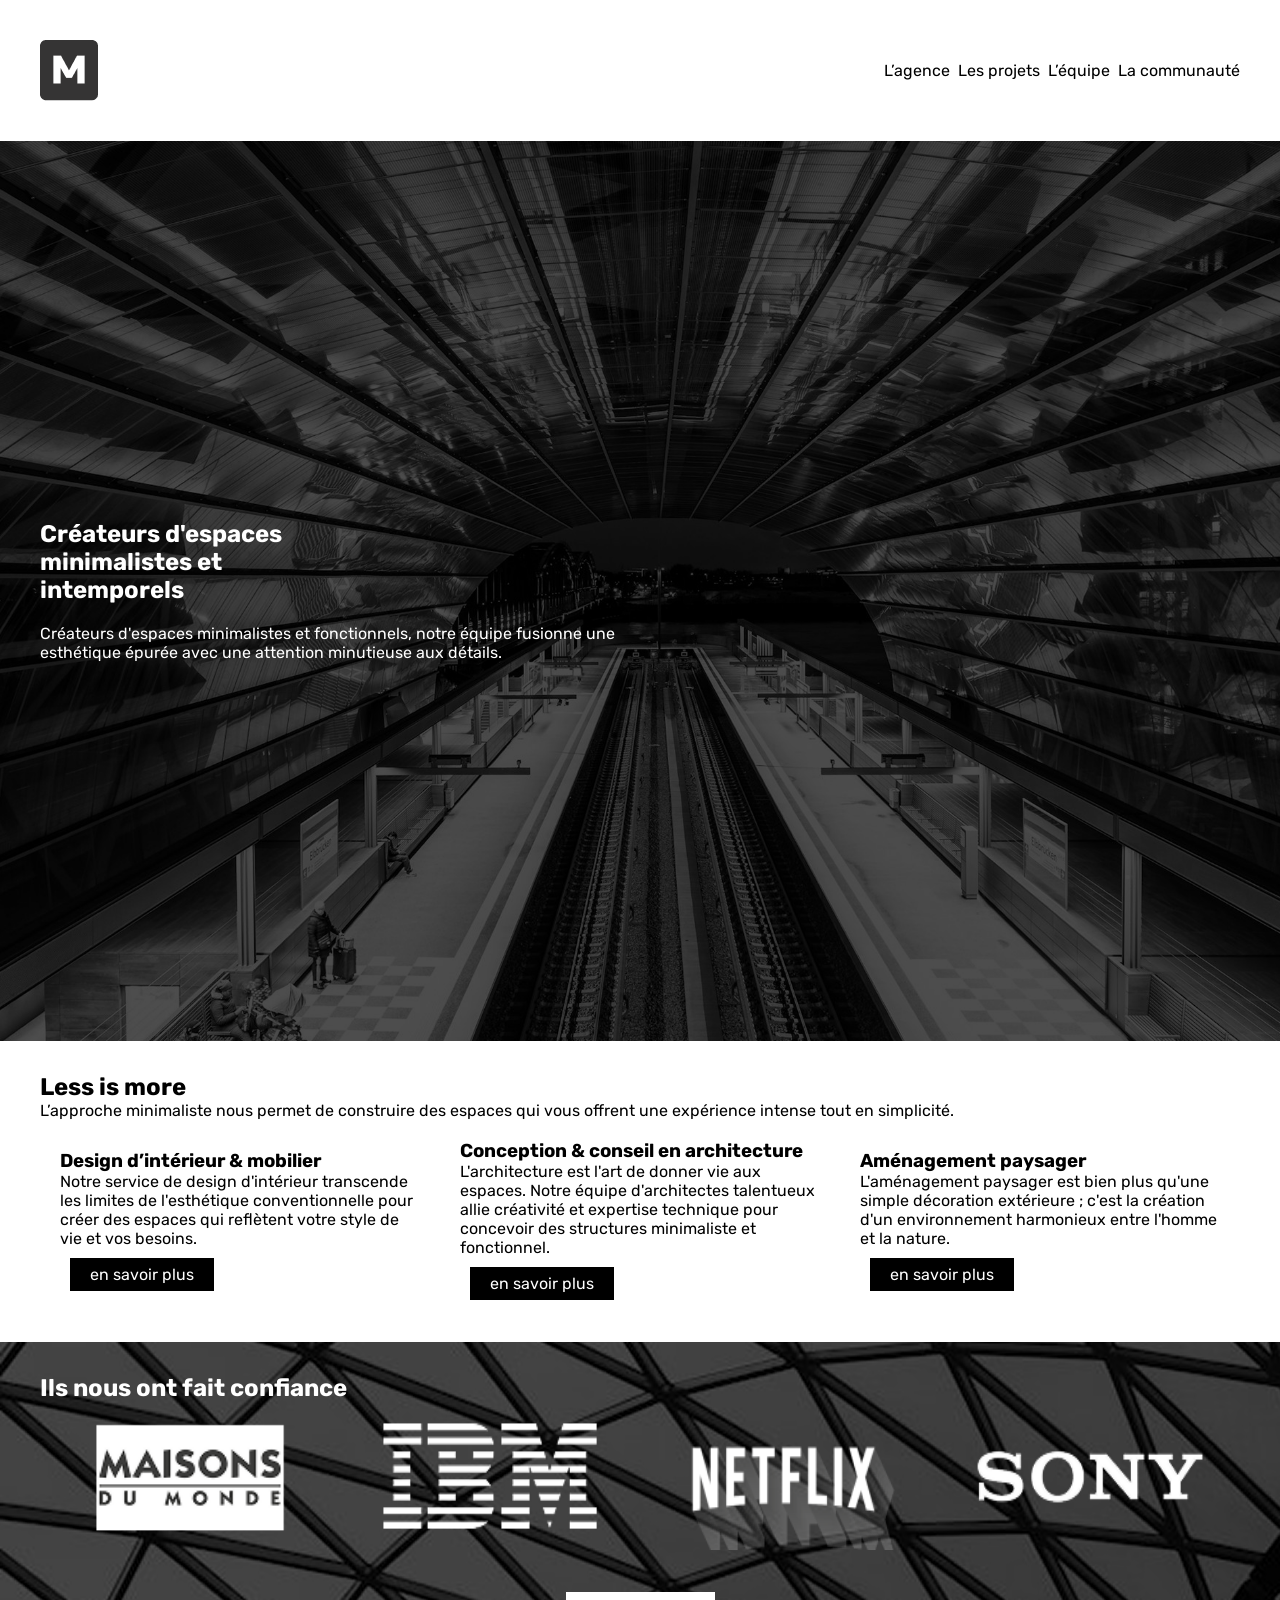
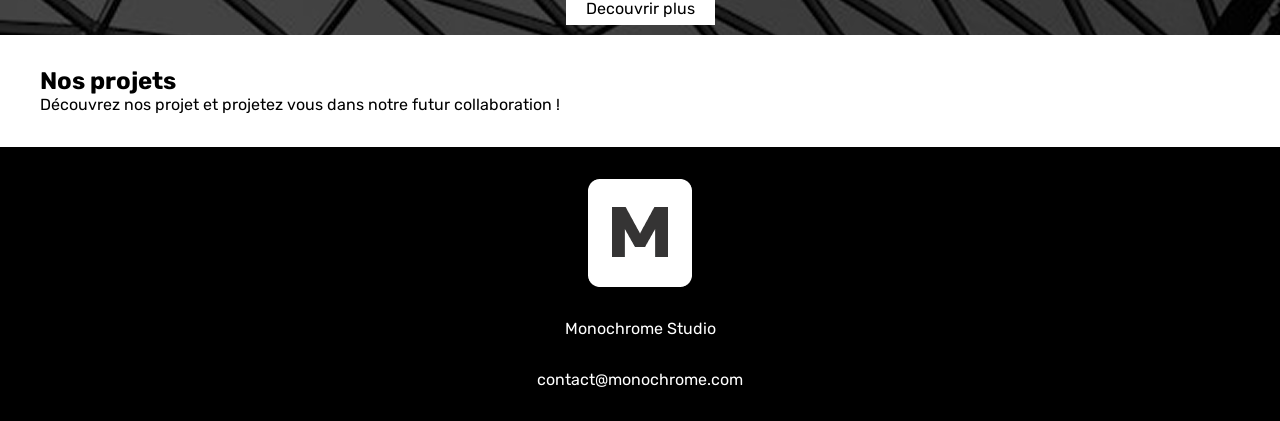
==== commit ed5f8858: "maj" ====
--- a/index.html
+++ b/index.html
@@ -70,32 +70,24 @@
 
 <!--quatriéme section (4)-->
 <section class="flex justify-center container-1200 pt-32 pb-32">
-    <div class="flex mb-20">
+    
 <h2 id="projet" class="w-100">Nos projets</h2>
 <p class="w-100">Découvrez nos projet et projetez vous dans notre futur collaboration !</p>
-</div>
 
-<div class="w-50 pb-32">
-    <a href="lumiereEpuree.html" target="_blank">
-    <img src="asset/img-galerie-1.png" alt="">
-    </a>
-    <h3>Lumière Épurée</h3>
-    <p class="w-60">Résidence contemporaine baignée de lumière naturelle, caractérisée par des lignes épurées et des espaces ouverts</p>
-</div>
-<div class="w-50 pb-32">
-    <img src="asset/img-galerie-2.png" alt="">
-    <h3>Reflet Urbain</h3>
-    <p class="w-60">Complexe architectural novateur qui intègre des éléments de verre et de métal pour créer une juxtaposition saisissante</p>
-</div>
-<div class="w-50">
-    <img src="asset/img-galerie-3.png" alt="">
-    <h3>Oasis Urbaine</h3>
-    <p class="w-60">Un développement résidentiel axé sur la durabilité, offrant des espaces verts luxuriants et des jardins communautaires.</p>
-</div>
-<div class="w-50">
-    <img src="asset/img-galerie-4.png" alt="">
-    <h3>Résurgence Naturelle</h3>
-    <p class="w-60">Rénovation écologique d'un bâtiment historique, intégrant des technologies de pointe en matière d'énergie renouvelable</p>
+<!-- boite projet -->
+<div class="flex space-between mb-20">
+
+<!-- projet 1 Lumiere epurée -->
+<a href="lumiereEpuree.html" class="w-45"></a>
+
+<!-- projet 2 -->
+<a href="lumiereEpuree.html" class="w-45"></a>
+
+<!-- projet 3 -->
+<a href="lumiereEpuree.html" class="w-45"></a>
+
+<!-- projet 4 -->
+<a href="lumiereEpuree.html" class="w-45"></a>
 </div>
 </section>
     </main>
@@ -104,8 +96,8 @@
     <footer class="pt-32">
         <div class="flex align-center justify-center flex-column">
 <img src="asset/logo-white.png" alt="" class="mb-32">
-<p class="blanc w-20 mb-32">Monochrome Studio</p>
-<a href="" class="w-20 decoration-none blanc mb-32">contact@monochrome.com</a>
+<p class="blanc w-20 mb-32 txt-center">Monochrome Studio</p>
+<a href="" class="w-20 decoration-none blanc mb-32 txt-center">contact@monochrome.com</a>
 </div>
     </footer>
 </body>
--- a/style.css
+++ b/style.css
@@ -28,14 +28,7 @@
 {
     width: 100vh;
 }
-/*mettre des lien en noir gras comme une écriture normal*/
-.lien-noir
-{
-    color: black;
-    font-style: normal;
-    text-decoration-line: none;
-    font-weight: 600;
-}
+
 /*-----------------------------------------------
 Flex BOX
 -------------------------------------------------*/
@@ -96,6 +89,9 @@
 
 .uppercase{
     text-transform: uppercase;/*mettre en majuscule*/
+}
+.txt-center{
+    text-align: center;
 }
 /*--------------------------------------------
 Marging & Padding
@@ -163,6 +159,10 @@
 
 .w-50{
     width: 50%;
+}
+
+.w-45{
+    width: 45%;
 }
 
 .w-40{
@@ -190,7 +190,9 @@
     background-color: white;
 }
 
-/*Container*/
+/*--------------------------
+Container
+----------------------------*/
 .container-1200{
     max-width: 1200px;
     width: 100%;
